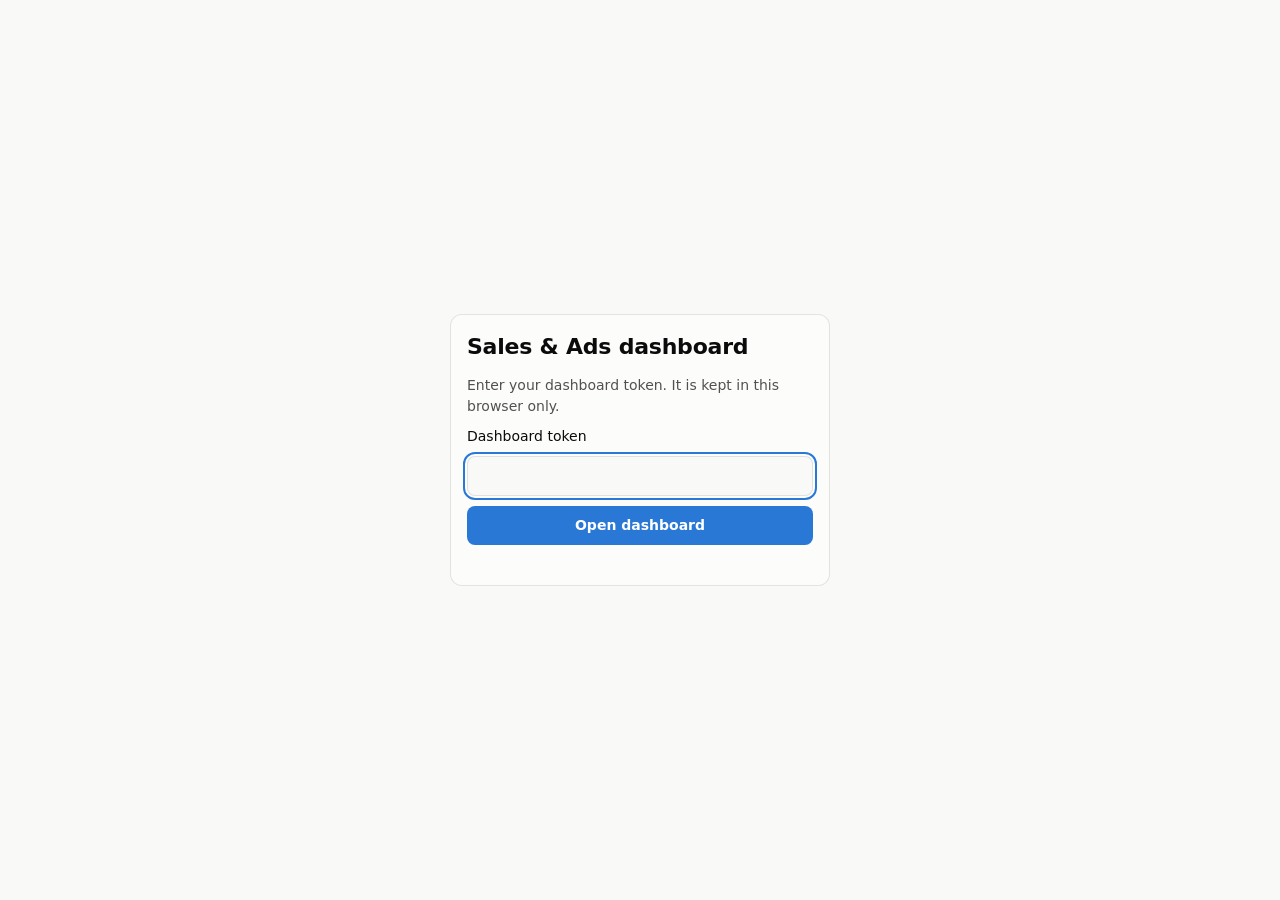
==== dashboard/site/index.html @ c93a2903 "Add sales and ads dashboard for Swiss Citizen and Swiss Gymi Static dashboard (dashboard/site) backe" ====
<!doctype html>
<html lang="en">
<head>
<meta charset="utf-8">
<meta name="viewport" content="width=device-width, initial-scale=1">
<meta name="robots" content="noindex, nofollow">
<title>Sales &amp; Ads · Swiss Citizen + Swiss Gymi</title>
<link rel="icon" href="data:image/svg+xml,%3Csvg xmlns='http://www.w3.org/2000/svg' viewBox='0 0 32 32'%3E%3Crect width='32' height='32' rx='7' fill='%23d52b1e'/%3E%3Cpath d='M13 7h6v6h6v6h-6v6h-6v-6H7v-6h6z' fill='%23fff'/%3E%3C/svg%3E">
<link rel="stylesheet" href="styles.css">
</head>
<body>
<div class="viz-root">
  <section id="login" class="login" hidden>
    <form id="login-form" class="card login-card">
      <h1>Sales &amp; Ads dashboard</h1>
      <p class="muted">Enter your dashboard token. It is kept in this browser only.</p>
      <label for="token">Dashboard token</label>
      <input id="token" type="password" autocomplete="current-password" spellcheck="false" required minlength="16">
      <button type="submit">Open dashboard</button>
      <p id="login-error" class="error" role="alert"></p>
    </form>
  </section>

  <div id="app" hidden>
    <header class="top">
      <div>
        <h1>Sales &amp; Ads</h1>
        <p class="muted" id="updated">Loading…</p>
      </div>
      <div class="controls">
        <div class="seg" role="group" aria-label="Date range">
          <button data-days="7">7 days</button>
          <button data-days="30" class="on">30 days</button>
          <button data-days="90">90 days</button>
        </div>
        <button id="refresh" class="ghost" title="Reload data">Refresh</button>
        <button id="logout" class="ghost" title="Forget token on this device">Lock</button>
      </div>
    </header>

    <section id="alerts" class="alerts" aria-live="polite"></section>

    <!-- SWISS CITIZEN -->
    <section class="product">
      <div class="product-head">
        <h2>Swiss Citizen <a class="site" href="https://swiss-citizen.com" target="_blank" rel="noopener">swiss-citizen.com ↗</a></h2>
        <span class="muted" id="sc-lifetime"></span>
      </div>
      <div class="tiles" id="sc-tiles"></div>

      <div class="grid2">
        <figure class="card chart">
          <figcaption><h3>Daily revenue</h3><span class="muted">CHF, completed Stripe checkouts</span></figcaption>
          <div class="plot" id="sc-revenue"></div>
        </figure>
        <figure class="card chart">
          <figcaption><h3>Daily visits by source</h3>
            <span class="legend"><i class="sw s1"></i>Google Ads <i class="sw s3"></i>Other</span></figcaption>
          <div class="plot" id="sc-visits"></div>
        </figure>
      </div>

      <div class="grid2">
        <div class="card">
          <h3>Funnel</h3>
          <div id="sc-funnel" class="funnel"></div>
          <p class="muted small" id="sc-checkout-note"></p>
        </div>
        <div class="card">
          <h3>Google Ads</h3>
          <div id="sc-ads"></div>
        </div>
      </div>

      <div class="grid2">
        <div class="card">
          <h3>By language</h3>
          <div class="tablewrap"><table id="sc-lang"></table></div>
        </div>
        <div class="card">
          <h3>Traffic sources</h3>
          <div id="sc-sources" class="hbars"></div>
        </div>
      </div>
    </section>

    <!-- SWISS GYMI -->
    <section class="product">
      <div class="product-head">
        <h2>Swiss Gymi <a class="site" href="https://swiss-gymi.com" target="_blank" rel="noopener">swiss-gymi.com ↗</a></h2>
        <span class="muted" id="gy-zap"></span>
      </div>
      <div class="tiles" id="gy-tiles"></div>
      <div class="grid2">
        <div class="card">
          <h3>Trial funnel</h3>
          <div id="gy-funnel" class="funnel"></div>
          <p class="muted small">"Gymi" = the ZAP exam trial; "Mathe" = the primary-school maths trial.</p>
        </div>
        <div class="card">
          <h3>Google Ads</h3>
          <div id="gy-ads"></div>
        </div>
      </div>
    </section>

    <!-- ADS DATA -->
    <section class="product">
      <div class="card">
        <h3>Google Ads data</h3>
        <p class="muted" id="ads-status"></p>
        <details>
          <summary>Import a Google Ads CSV export</summary>
          <p class="small">In Google Ads: <b>Campaigns</b> → set the date range → <b>Segment</b> → <b>Time</b> → <b>Day</b> → <b>Download</b> → CSV. Then drop the file here.
            Campaigns are matched to a product by name ("Gymi", "ZAP", "Mathe" → Swiss Gymi; "Citizen", "Einbürgerung" → Swiss Citizen).</p>
          <input type="file" id="csv" accept=".csv,text/csv">
          <p id="csv-result" class="small" role="status"></p>
        </details>
      </div>
    </section>

    <footer class="muted small">Aggregates only, no customer data. Swiss Citizen sales = completed Stripe checkouts recorded by the webhook; ads attribution = buyer clicked a Google ad on that device within 30 days. Stripe fee for break-even ≈ 2.9% + CHF 0.30.</footer>
  </div>
  <div id="tip" class="tip" role="tooltip" hidden></div>
</div>
<script src="app.js" type="module"></script>
</body>
</html>
---- dashboard/site/styles.css ----
.viz-root {
  color-scheme: light;
  --page: #f9f9f7; --surface-1: #fcfcfb;
  --text-primary: #0b0b0b; --text-secondary: #52514e; --muted: #898781;
  --grid: #e1e0d9; --axis: #c3c2b7; --border: rgba(11,11,11,0.10);
  --series-1: #2a78d6; --series-3: #1baf7a;
  --good: #0ca30c; --good-text: #006300; --warning: #fab219; --critical: #d03b3b;
  --accent-wash: #eef4fc;
}
@media (prefers-color-scheme: dark) {
  :root:where(:not([data-theme="light"])) .viz-root {
    color-scheme: dark;
    --page: #0d0d0d; --surface-1: #1a1a19;
    --text-primary: #f0efec; --text-secondary: #c3c2b7; --muted: #898781;
    --grid: #2c2c2a; --axis: #383835; --border: rgba(255,255,255,0.10);
    --series-1: #3987e5; --series-3: #199e70;
    --good-text: #0ca30c; --accent-wash: #1a2433;
  }
}
* { box-sizing: border-box; }
[hidden] { display: none !important; }
html, body { margin: 0; }
body { background: #f9f9f7; }
@media (prefers-color-scheme: dark) { body { background: #0d0d0d; } }
.viz-root {
  min-height: 100vh; background: var(--page); color: var(--text-primary);
  font: 14px/1.45 system-ui, -apple-system, "Segoe UI", sans-serif;
  font-variant-numeric: tabular-nums;
}
#app { max-width: 1240px; margin: 0 auto; padding: 24px 20px 48px; }
h1 { font-size: 22px; margin: 0; letter-spacing: -0.01em; }
h2 { font-size: 18px; margin: 0; }
h3 { font-size: 14px; margin: 0 0 12px; font-weight: 600; }
.muted { color: var(--text-secondary); margin: 2px 0 0; }
.small { font-size: 12px; }
a { color: var(--series-1); }
a.site { font-size: 12px; font-weight: 400; margin-left: 8px; text-decoration: none; }

button { font: inherit; cursor: pointer; border-radius: 8px; border: 1px solid var(--border); background: var(--surface-1); color: var(--text-primary); padding: 6px 12px; }
button:hover { background: var(--accent-wash); }
button:focus-visible, input:focus-visible, summary:focus-visible { outline: 2px solid var(--series-1); outline-offset: 2px; }
.ghost { background: transparent; }

.top { display: flex; justify-content: space-between; align-items: flex-end; gap: 16px; flex-wrap: wrap; margin-bottom: 16px; }
.controls { display: flex; gap: 8px; align-items: center; }
.seg { display: inline-flex; border: 1px solid var(--border); border-radius: 8px; overflow: hidden; }
.seg button { border: 0; border-radius: 0; background: var(--surface-1); }
.seg button + button { border-left: 1px solid var(--border); }
.seg button.on { background: var(--accent-wash); font-weight: 600; }

.card { background: var(--surface-1); border: 1px solid var(--border); border-radius: 12px; padding: 16px; margin: 0; min-width: 0; }
.product { margin-top: 28px; }
.product-head { display: flex; justify-content: space-between; align-items: baseline; gap: 12px; flex-wrap: wrap; margin-bottom: 12px; }
.grid2 { display: grid; grid-template-columns: repeat(2, minmax(0, 1fr)); gap: 12px; margin-top: 12px; }
@media (max-width: 860px) { .grid2 { grid-template-columns: 1fr; } }

.tiles { display: grid; grid-template-columns: repeat(auto-fit, minmax(160px, 1fr)); gap: 12px; }
.tile { background: var(--surface-1); border: 1px solid var(--border); border-radius: 12px; padding: 14px 16px; }
.tile .label { color: var(--text-secondary); font-size: 12px; }
.tile .value { font-size: 26px; font-weight: 600; letter-spacing: -0.02em; margin-top: 4px; }
.tile .sub { font-size: 12px; color: var(--text-secondary); margin-top: 2px; }
.tile .delta-up { color: var(--good-text); }
.tile .delta-down { color: var(--critical); }
.tile.empty .value { color: var(--muted); }

.alerts { display: grid; gap: 8px; }
.alert { display: flex; gap: 10px; align-items: flex-start; padding: 10px 14px; border-radius: 10px; border: 1px solid var(--border); background: var(--surface-1); }
.alert .ico { flex: none; width: 18px; height: 18px; border-radius: 50%; display: grid; place-items: center; font-size: 12px; font-weight: 700; color: #fff; }
.alert.critical .ico { background: var(--critical); }
.alert.warning .ico { background: var(--warning); color: #0b0b0b; }
.alert.good .ico { background: var(--good); }
.alert b { font-weight: 600; }

.chart figcaption { display: flex; justify-content: space-between; align-items: baseline; gap: 8px; flex-wrap: wrap; margin-bottom: 8px; }
.chart figcaption h3 { margin: 0; }
.legend { font-size: 12px; color: var(--text-secondary); display: inline-flex; gap: 6px; align-items: center; }
.sw { display: inline-block; width: 10px; height: 10px; border-radius: 3px; margin-left: 6px; }
.sw.s1 { background: var(--series-1); } .sw.s3 { background: var(--series-3); }
.plot svg { display: block; width: 100%; height: 220px; overflow: visible; }
.plot .grid line { stroke: var(--grid); stroke-width: 1; }
.plot .axis text { fill: var(--muted); font-size: 11px; }
.plot .baseline { stroke: var(--axis); stroke-width: 1; }
.plot .hit { fill: transparent; }
.plot .hit:hover + .bar, .plot g.col:hover .bar { opacity: .85; }

.funnel .row, .hbars .row { display: grid; grid-template-columns: 130px 1fr 110px; gap: 10px; align-items: center; margin: 6px 0; }
.funnel .name, .hbars .name { color: var(--text-secondary); font-size: 13px; white-space: nowrap; overflow: hidden; text-overflow: ellipsis; }
.funnel .track, .hbars .track { height: 14px; position: relative; }
.funnel .fill, .hbars .fill { height: 100%; border-radius: 0 4px 4px 0; background: var(--series-1); min-width: 2px; }
.funnel .num, .hbars .num { text-align: right; font-size: 13px; }
.funnel .num .pct { color: var(--muted); margin-left: 6px; font-size: 12px; }

table { width: 100%; border-collapse: collapse; font-size: 13px; }
th, td { text-align: right; padding: 7px 8px; border-bottom: 1px solid var(--grid); white-space: nowrap; }
th:first-child, td:first-child { text-align: left; }
th { color: var(--text-secondary); font-weight: 500; font-size: 12px; }
.tablewrap { overflow-x: auto; }
.kv { display: grid; grid-template-columns: repeat(auto-fit, minmax(130px, 1fr)); gap: 10px 16px; margin-bottom: 12px; }
.kv div span { display: block; font-size: 12px; color: var(--text-secondary); }
.kv div b { font-size: 18px; font-weight: 600; }
.pill { display: inline-block; padding: 1px 8px; border-radius: 99px; font-size: 12px; border: 1px solid var(--border); }
.pill.good { color: var(--good-text); } .pill.bad { color: var(--critical); }
.empty-state { color: var(--text-secondary); font-size: 13px; padding: 8px 0; }

details summary { cursor: pointer; color: var(--series-1); margin: 8px 0; }
input[type=password], input[type=file] { font: inherit; }
.tip { position: fixed; z-index: 10; pointer-events: none; background: var(--surface-1); color: var(--text-primary); border: 1px solid var(--border); border-radius: 8px; padding: 8px 10px; font-size: 12px; box-shadow: 0 4px 16px rgba(0,0,0,.12); max-width: 240px; }
.tip b { display: block; margin-bottom: 2px; }
.tip .r { display: flex; justify-content: space-between; gap: 14px; }
footer { margin-top: 28px; }

.login { min-height: 100vh; display: grid; place-items: center; padding: 20px; }
.login-card { width: 100%; max-width: 380px; display: grid; gap: 10px; }
.login-card input { padding: 9px 10px; border-radius: 8px; border: 1px solid var(--border); background: var(--page); color: var(--text-primary); font: inherit; }
.login-card button { background: var(--series-1); color: #fff; border: 0; padding: 9px; font-weight: 600; }
.error { color: var(--critical); min-height: 1em; margin: 0; }
@media (forced-colors: active) { .funnel .fill, .hbars .fill { forced-color-adjust: none; background: CanvasText; } }
.sr-only { position: absolute; width: 1px; height: 1px; overflow: hidden; clip: rect(0 0 0 0); white-space: nowrap; }
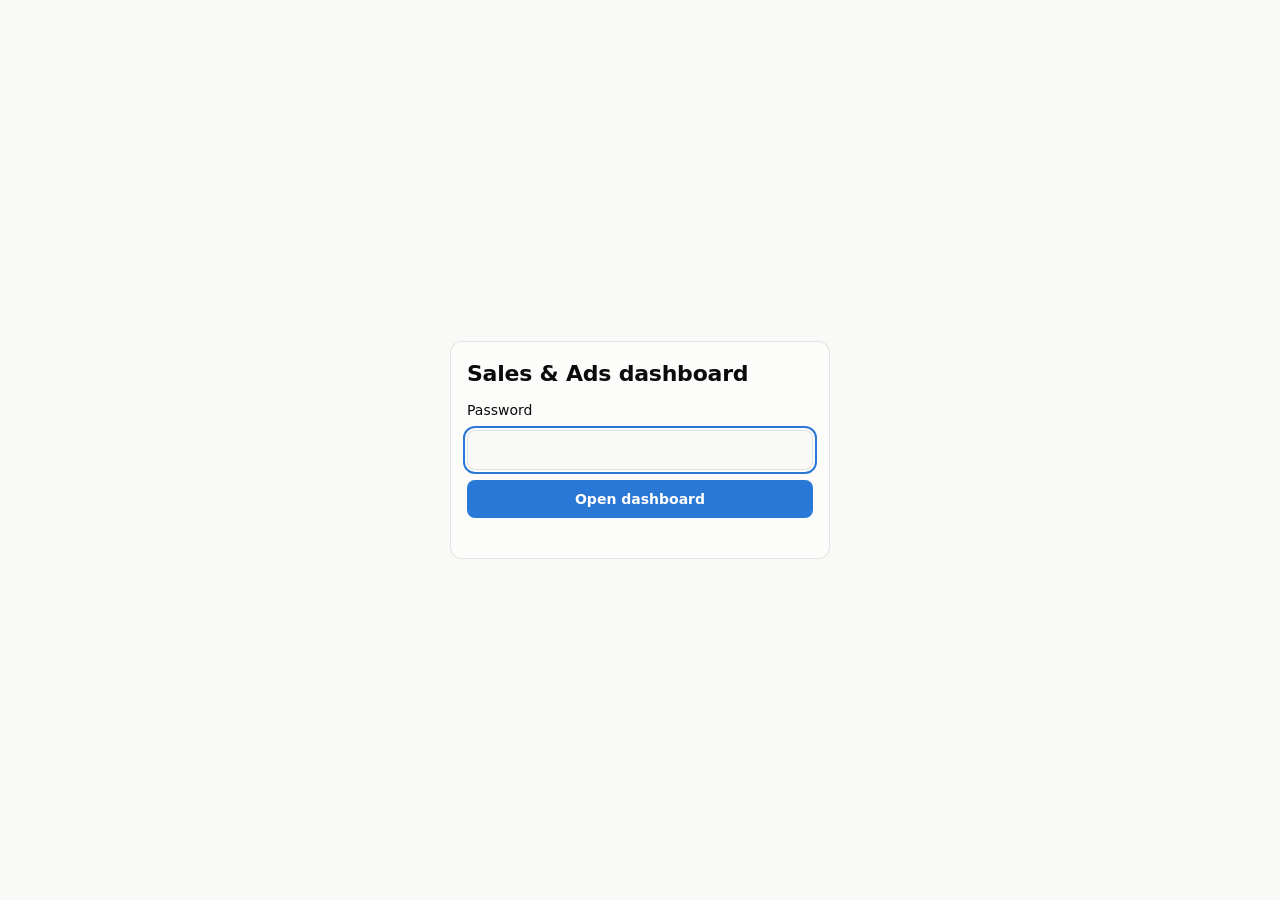
==== commit 92769f88: "Switch dashboard login to a simple password The browser derives the API token from the password, so " ====
--- a/dashboard/site/index.html
+++ b/dashboard/site/index.html
@@ -13,9 +13,8 @@
   <section id="login" class="login" hidden>
     <form id="login-form" class="card login-card">
       <h1>Sales &amp; Ads dashboard</h1>
-      <p class="muted">Enter your dashboard token. It is kept in this browser only.</p>
-      <label for="token">Dashboard token</label>
-      <input id="token" type="password" autocomplete="current-password" spellcheck="false" required minlength="16">
+      <label for="token">Password</label>
+      <input id="token" type="password" autocomplete="current-password" spellcheck="false" required autofocus>
       <button type="submit">Open dashboard</button>
       <p id="login-error" class="error" role="alert"></p>
     </form>
